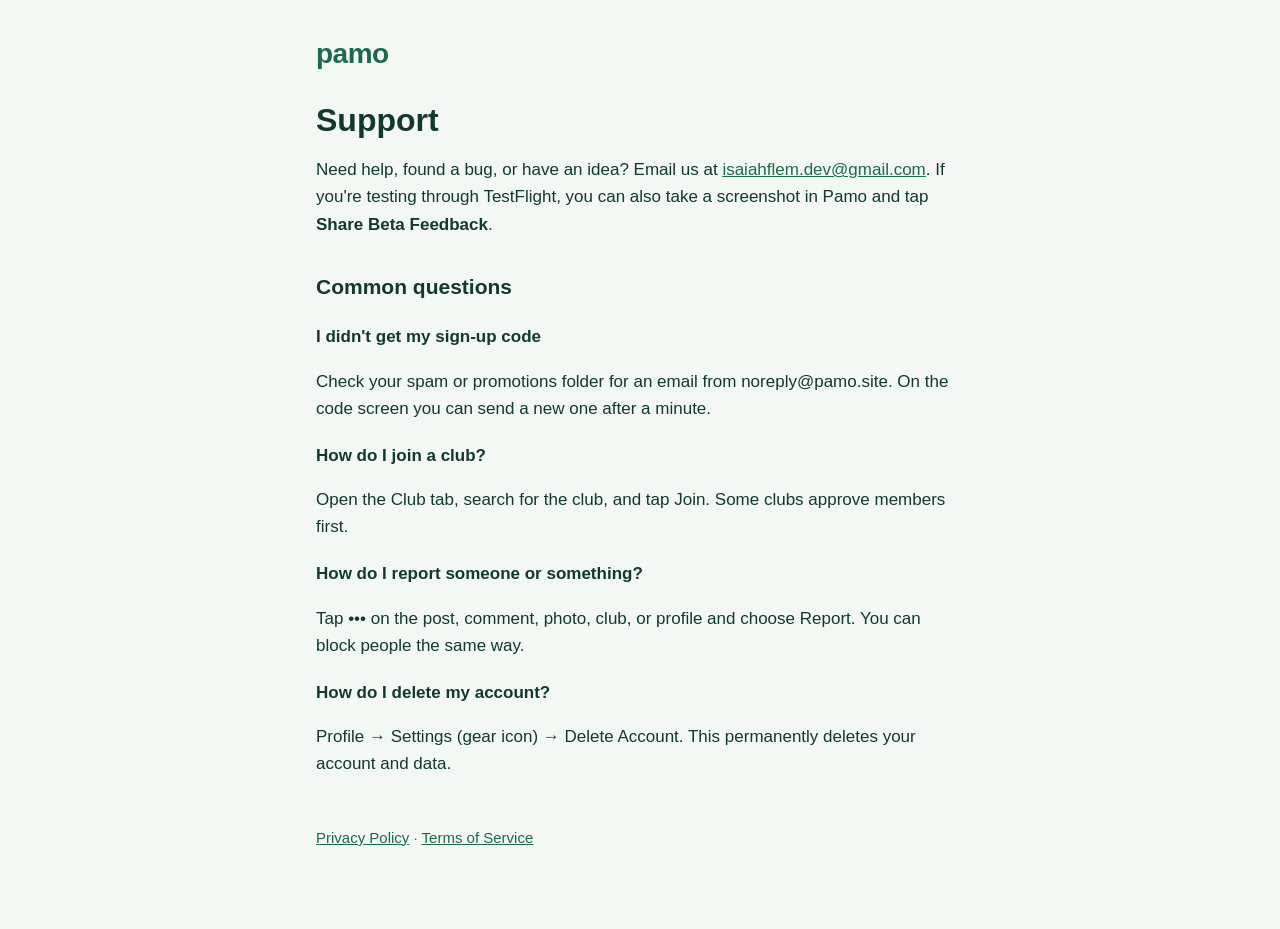
==== support.html @ 01199da5 "Privacy Policy, Terms of Service, and Support pages Co-Authored-By: Claude Opus 5.5 <noreply@anthrop" ====
<!doctype html>
<html lang="en">
<head>
<meta charset="utf-8">
<meta name="viewport" content="width=device-width, initial-scale=1">
<title>Support · Pamo</title>
<link rel="stylesheet" href="style.css">
</head>
<body>
<main>
<p class="brand"><a href="/">pamo</a></p>
<h1>Support</h1>

<p>Need help, found a bug, or have an idea? Email us at
<a href="mailto:isaiahflem.dev@gmail.com">isaiahflem.dev@gmail.com</a>. If you're testing through TestFlight, you can
also take a screenshot in Pamo and tap <strong>Share Beta Feedback</strong>.</p>

<h2>Common questions</h2>
<h3>I didn't get my sign-up code</h3>
<p>Check your spam or promotions folder for an email from noreply@pamo.site. On the code screen you can send a new
one after a minute.</p>
<h3>How do I join a club?</h3>
<p>Open the Club tab, search for the club, and tap Join. Some clubs approve members first.</p>
<h3>How do I report someone or something?</h3>
<p>Tap ••• on the post, comment, photo, club, or profile and choose Report. You can block people the same way.</p>
<h3>How do I delete my account?</h3>
<p>Profile → Settings (gear icon) → Delete Account. This permanently deletes your account and data.</p>

<p class="footer"><a href="/privacy">Privacy Policy</a> · <a href="/terms">Terms of Service</a></p>
</main>
</body>
</html>
---- style.css ----
:root {
  --green: #1b6b4a;
  --ink: #12392b;
  --muted: #4f6b5f;
  --bg: #f3f8f5;
}
* { box-sizing: border-box; }
body {
  margin: 0;
  background: var(--bg);
  color: var(--ink);
  font: 17px/1.6 -apple-system, BlinkMacSystemFont, "Segoe UI", Roboto, sans-serif;
}
main { max-width: 680px; margin: 0 auto; padding: 32px 16px 64px; }
.brand { font-weight: 800; font-size: 28px; color: var(--green); margin: 0 0 24px; letter-spacing: -0.5px; }
.brand a { color: inherit; text-decoration: none; }
h1 { font-size: 32px; line-height: 1.2; margin: 0 0 4px; }
h2 { font-size: 21px; margin: 32px 0 8px; }
h3 { font-size: 17px; margin: 20px 0 4px; }
.meta { color: var(--muted); margin: 0 0 24px; }
a { color: var(--green); }
ul { padding-left: 22px; }
li { margin: 6px 0; }
.footer { margin-top: 48px; color: var(--muted); font-size: 15px; }
.home { padding-top: 15vh; }
.home h1 { font-size: 40px; margin-bottom: 16px; }
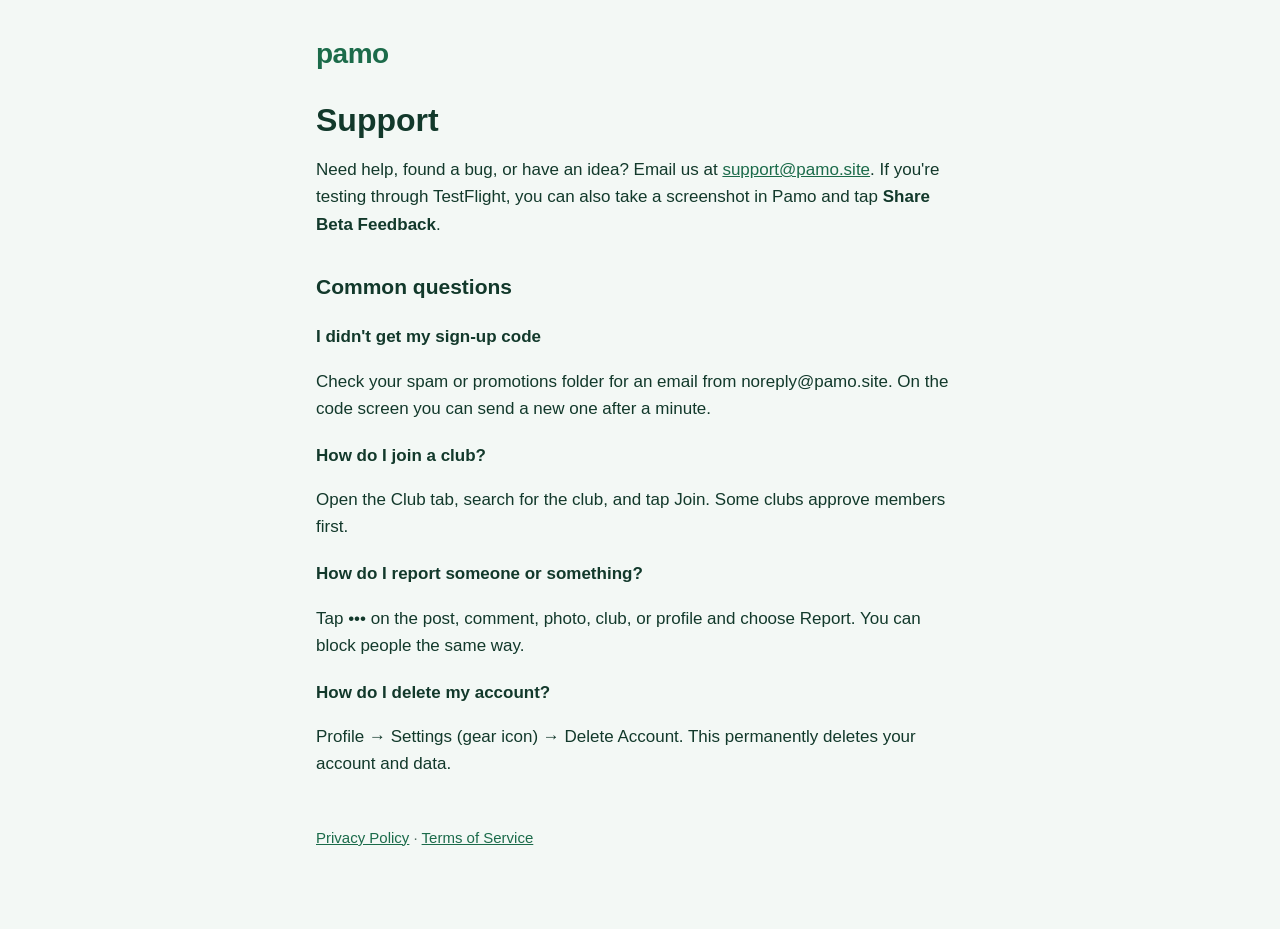
==== commit 45fef1a4: "Contact: support@pamo.site Co-Authored-By: Claude Opus 5.5 <noreply@anthropic.com>" ====
--- a/support.html
+++ b/support.html
@@ -12,7 +12,7 @@
 <h1>Support</h1>
 
 <p>Need help, found a bug, or have an idea? Email us at
-<a href="mailto:isaiahflem.dev@gmail.com">isaiahflem.dev@gmail.com</a>. If you're testing through TestFlight, you can
+<a href="mailto:support@pamo.site">support@pamo.site</a>. If you're testing through TestFlight, you can
 also take a screenshot in Pamo and tap <strong>Share Beta Feedback</strong>.</p>
 
 <h2>Common questions</h2>
